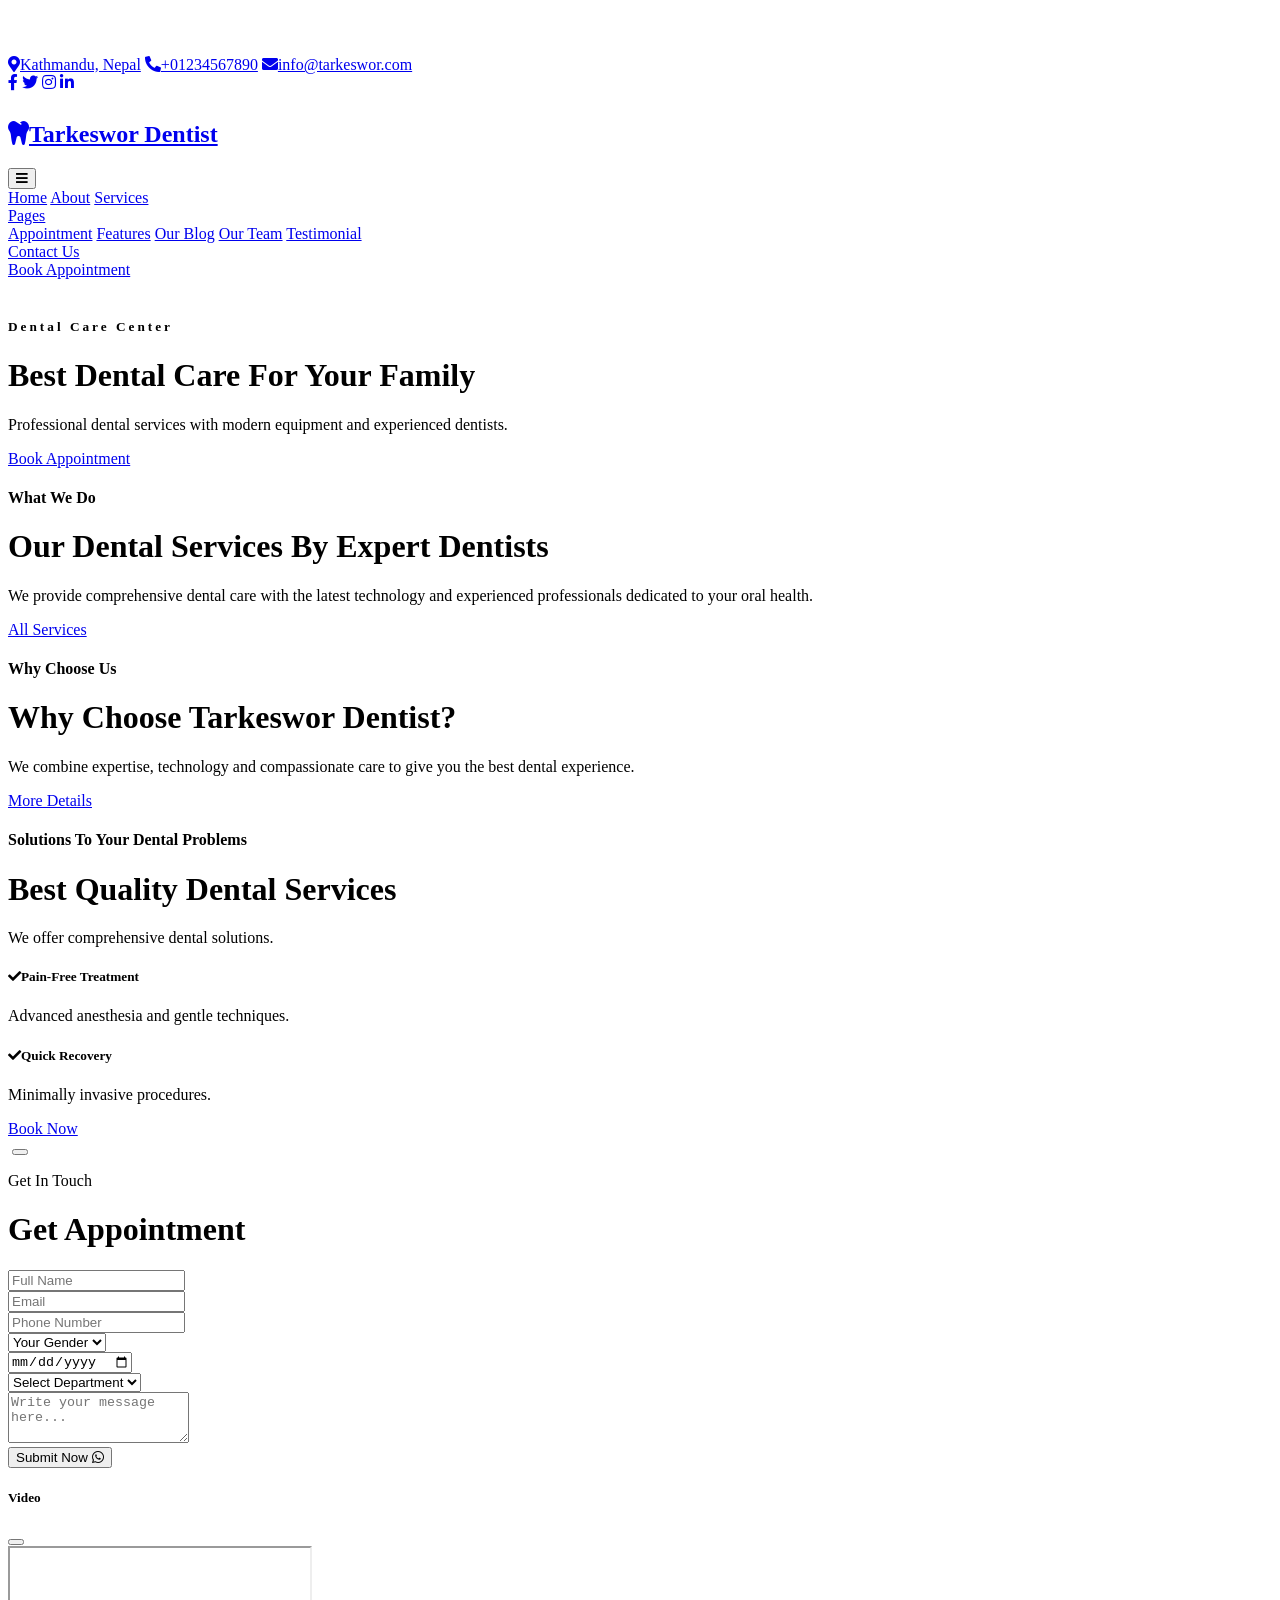
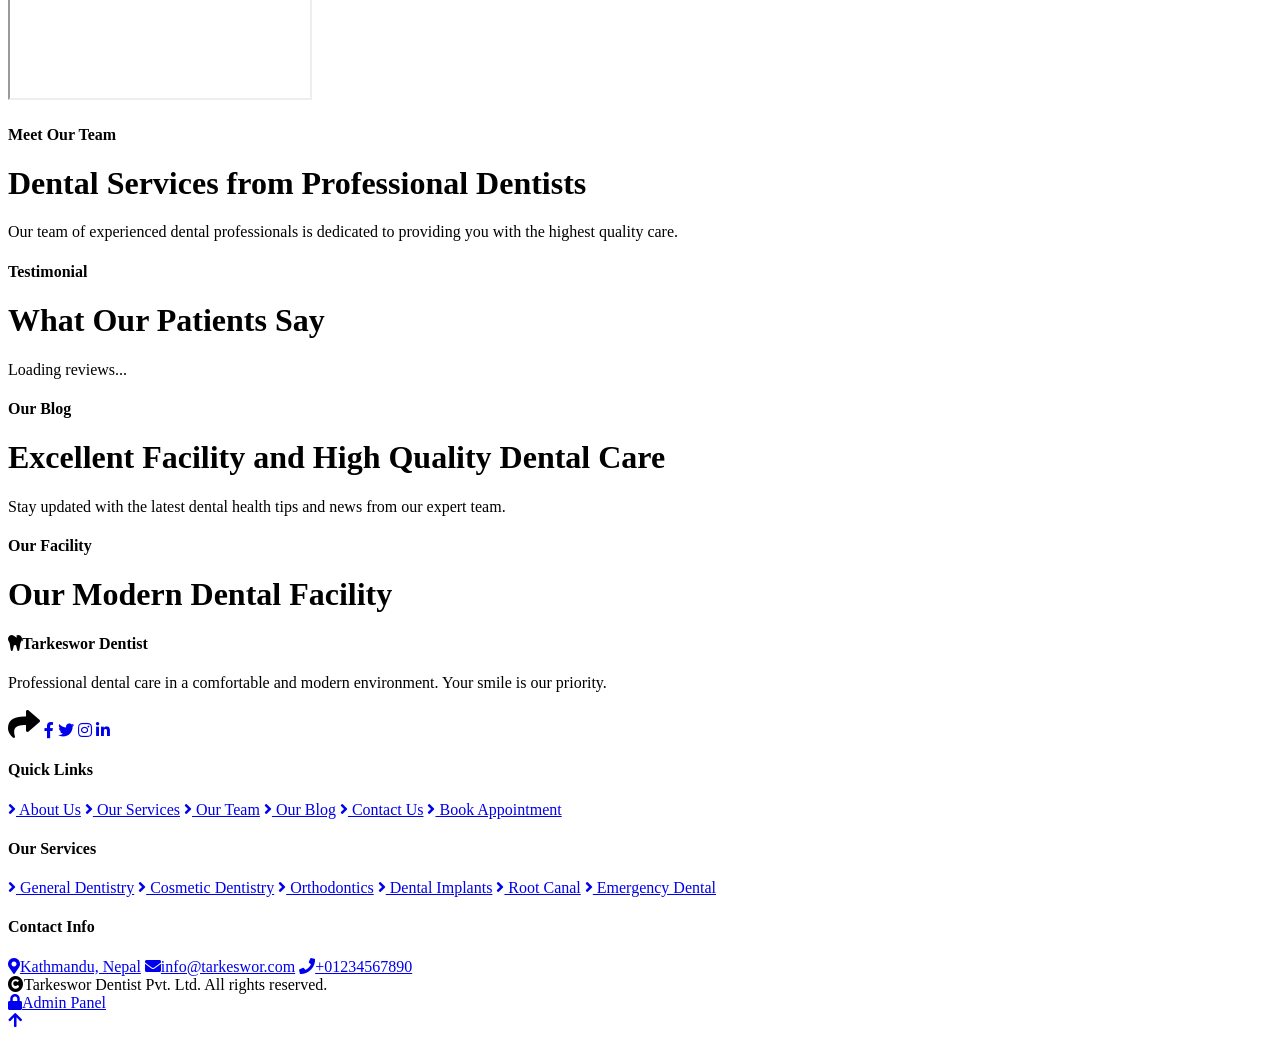
==== index.html @ c3902e22 "Add files via upload" ====
<!DOCTYPE html>
<html lang="en">
<head>
    <meta charset="utf-8">
    <title>Tarkeswor Dentist Pvt. Ltd.</title>
    <meta content="width=device-width, initial-scale=1.0" name="viewport">
    <meta content="" name="keywords">
    <meta content="" name="description">
    <link rel="preconnect" href="https://fonts.googleapis.com">
    <link rel="preconnect" href="https://fonts.gstatic.com" crossorigin>
    <link href="https://fonts.googleapis.com/css2?family=Open+Sans:wght@400;500;600&family=Playfair+Display:wght@400;500;600&display=swap" rel="stylesheet">
    <link rel="stylesheet" href="https://use.fontawesome.com/releases/v5.15.4/css/all.css"/>
    <link href="https://cdn.jsdelivr.net/npm/bootstrap-icons@1.4.1/font/bootstrap-icons.css" rel="stylesheet">
    <link href="lib/animate/animate.min.css" rel="stylesheet">
    <link href="lib/owlcarousel/assets/owl.carousel.min.css" rel="stylesheet">
    <link href="css/bootstrap.min.css" rel="stylesheet">
    <link href="css/style.css" rel="stylesheet">
</head>
<body>
    <!-- Spinner -->
    <div id="spinner" class="show bg-white position-fixed translate-middle w-100 vh-100 top-50 start-50 d-flex align-items-center justify-content-center">
        <div class="spinner-border text-primary" style="width:3rem;height:3rem;" role="status"><span class="sr-only">Loading...</span></div>
    </div>

    <!-- Topbar -->
    <div class="container-fluid bg-dark px-5 d-none d-lg-block">
        <div class="row gx-0 align-items-center" style="height:45px;">
            <div class="col-lg-8 text-center text-lg-start mb-lg-0">
                <div class="d-flex flex-wrap">
                    <a id="site-address" href="#" class="text-light me-4"><i class="fas fa-map-marker-alt text-primary me-2"></i>Kathmandu, Nepal</a>
                    <a id="site-phone" href="tel:+01234567890" class="text-light me-4"><i class="fas fa-phone-alt text-primary me-2"></i>+01234567890</a>
                    <a id="site-email" href="mailto:info@tarkeswor.com" class="text-light me-0"><i class="fas fa-envelope text-primary me-2"></i>info@tarkeswor.com</a>
                </div>
            </div>
            <div class="col-lg-4 text-center text-lg-end">
                <div class="d-flex align-items-center justify-content-end">
                    <a id="site-facebook" href="#" class="btn btn-light btn-square border rounded-circle nav-fill me-3"><i class="fab fa-facebook-f"></i></a>
                    <a id="site-twitter" href="#" class="btn btn-light btn-square border rounded-circle nav-fill me-3"><i class="fab fa-twitter"></i></a>
                    <a id="site-instagram" href="#" class="btn btn-light btn-square border rounded-circle nav-fill me-3"><i class="fab fa-instagram"></i></a>
                    <a id="site-linkedin" href="#" class="btn btn-light btn-square border rounded-circle nav-fill me-0"><i class="fab fa-linkedin-in"></i></a>
                </div>
            </div>
        </div>
    </div>

    <!-- Navbar -->
    <div class="container-fluid position-relative p-0">
        <nav class="navbar navbar-expand-lg navbar-light bg-white px-4 px-lg-5 py-3 py-lg-0">
            <a href="index.html" class="navbar-brand p-0">
                <span id="site-logo-text-container">
                    <h1 class="text-primary m-0"><i class="fas fa-tooth me-3"></i><span id="site-logo-text">Tarkeswor Dentist</span></h1>
                </span>
                <img id="site-logo-img" src="" alt="Logo" style="display:none;max-height:60px;">
            </a>
            <button class="navbar-toggler" type="button" data-bs-toggle="collapse" data-bs-target="#navbarCollapse">
                <span class="fa fa-bars"></span>
            </button>
            <div class="collapse navbar-collapse" id="navbarCollapse">
                <div class="navbar-nav ms-auto py-0">
                    <a href="index.html" class="nav-item nav-link active">Home</a>
                    <a href="about.html" class="nav-item nav-link">About</a>
                    <a href="service.html" class="nav-item nav-link">Services</a>
                    <div class="nav-item dropdown">
                        <a href="#" class="nav-link dropdown-toggle" data-bs-toggle="dropdown">Pages</a>
                        <div class="dropdown-menu m-0">
                            <a href="appointment.html" class="dropdown-item">Appointment</a>
                            <a href="feature.html" class="dropdown-item">Features</a>
                            <a href="blog.html" class="dropdown-item">Our Blog</a>
                            <a href="team.html" class="dropdown-item">Our Team</a>
                            <a href="testimonial.html" class="dropdown-item">Testimonial</a>
                        </div>
                    </div>
                    <a href="contact.html" class="nav-item nav-link">Contact Us</a>
                </div>
                <a href="appointment.html" class="btn btn-primary rounded-pill text-white py-2 px-4 flex-wrap flex-sm-shrink-0">Book Appointment</a>
            </div>
        </nav>

        <!-- Carousel -->
        <div id="hero-carousel" class="header-carousel owl-carousel">
            <div class="header-carousel-item">
                <img src="img/carousel-1.jpg" class="img-fluid w-100" alt="">
                <div class="carousel-caption"><div class="carousel-caption-content p-3">
                    <h5 class="text-white text-uppercase fw-bold mb-4" style="letter-spacing:3px;">Dental Care Center</h5>
                    <h1 class="display-1 text-capitalize text-white mb-4">Best Dental Care For Your Family</h1>
                    <p class="mb-5 fs-5">Professional dental services with modern equipment and experienced dentists.</p>
                    <a class="btn btn-primary rounded-pill text-white py-3 px-5" href="appointment.html">Book Appointment</a>
                </div></div>
            </div>
        </div>
    </div>

    <!-- Services -->
    <div class="container-fluid service py-5">
        <div class="container py-5">
            <div class="section-title mb-5 wow fadeInUp" data-wow-delay="0.2s">
                <div class="sub-style"><h4 class="sub-title px-3 mb-0">What We Do</h4></div>
                <h1 class="display-3 mb-4">Our Dental Services By Expert Dentists</h1>
                <p class="mb-0">We provide comprehensive dental care with the latest technology and experienced professionals dedicated to your oral health.</p>
            </div>
            <div id="services-grid" class="row g-4 justify-content-center">
                <div class="col-12 text-center py-5"><div class="spinner-border text-primary"></div></div>
            </div>
            <div class="col-12 text-center mt-4 wow fadeInUp">
                <a class="btn btn-primary rounded-pill text-white py-3 px-5" href="service.html">All Services</a>
            </div>
        </div>
    </div>

    <!-- About -->
    <div class="container-fluid about bg-light py-5">
        <div class="container py-5">
            <div id="about-section" class="row g-5 align-items-center">
                <div class="col-12 text-center py-5"><div class="spinner-border text-primary"></div></div>
            </div>
        </div>
    </div>

    <!-- Features / Why Choose Us -->
    <div class="container-fluid feature py-5">
        <div class="container py-5">
            <div class="section-title mb-5 wow fadeInUp" data-wow-delay="0.1s">
                <div class="sub-style"><h4 class="sub-title px-3 mb-0">Why Choose Us</h4></div>
                <h1 class="display-3 mb-4">Why Choose Tarkeswor Dentist?</h1>
                <p class="mb-0">We combine expertise, technology and compassionate care to give you the best dental experience.</p>
            </div>
            <div id="features-grid" class="row g-4 justify-content-center">
                <div class="col-12 text-center py-5"><div class="spinner-border text-primary"></div></div>
            </div>
            <div class="col-12 text-center mt-4 wow fadeInUp">
                <a href="feature.html" class="btn btn-primary rounded-pill text-white py-3 px-5">More Details</a>
            </div>
        </div>
    </div>

    <!-- Solutions / Booking -->
    <div id="solutions-section" class="container-fluid appointment py-5">
        <div class="container py-5">
            <div class="row g-5 align-items-center">
                <div class="col-lg-6 wow fadeInLeft" data-wow-delay="0.2">
                    <div class="section-title text-start">
                        <h4 class="sub-title pe-3 mb-0" id="sol-subtitle">Solutions To Your Dental Problems</h4>
                        <h1 class="display-4 mb-4" id="sol-title">Best Quality Dental Services</h1>
                        <p class="mb-4" id="sol-desc">We offer comprehensive dental solutions.</p>
                        <div class="row g-4">
                            <div class="col-sm-6">
                                <div class="d-flex flex-column h-100">
                                    <div id="sol-items">
                                        <div class="mb-4"><h5 class="mb-3"><i class="fa fa-check text-primary me-2"></i>Pain-Free Treatment</h5><p class="mb-0">Advanced anesthesia and gentle techniques.</p></div>
                                        <div class="mb-4"><h5 class="mb-3"><i class="fa fa-check text-primary me-2"></i>Quick Recovery</h5><p class="mb-0">Minimally invasive procedures.</p></div>
                                    </div>
                                    <div class="text-start mb-4">
                                        <a href="appointment.html" class="btn btn-primary rounded-pill text-white py-3 px-5">Book Now</a>
                                    </div>
                                </div>
                            </div>
                            <div class="col-sm-6">
                                <div class="video h-100">
                                    <img id="sol-video-img" src="img/video-img.jpg" class="img-fluid rounded w-100 h-100" style="object-fit:cover;" alt="">
                                    <button type="button" id="sol-video-btn" class="btn btn-play" data-bs-toggle="modal" data-src="https://www.youtube.com/embed/DWRcNpR6Kdc" data-bs-target="#videoModal"><span></span></button>
                                </div>
                            </div>
                        </div>
                    </div>
                </div>
                <div class="col-lg-6 wow fadeInRight" data-wow-delay="0.4s">
                    <div class="appointment-form rounded p-5">
                        <p class="fs-4 text-uppercase text-primary">Get In Touch</p>
                        <h1 class="display-5 mb-4">Get Appointment</h1>
                        <form id="booking-form">
                            <div class="row gy-3 gx-4">
                                <div class="col-xl-6">
                                    <input id="book-name" type="text" class="form-control py-3 border-primary bg-transparent text-white" placeholder="Full Name" required>
                                </div>
                                <div class="col-xl-6">
                                    <input id="book-email" type="email" class="form-control py-3 border-primary bg-transparent text-white" placeholder="Email" required>
                                </div>
                                <div class="col-xl-6">
                                    <input id="book-phone" type="tel" class="form-control py-3 border-primary bg-transparent text-white" placeholder="Phone Number" required>
                                </div>
                                <div class="col-xl-6">
                                    <select id="book-gender" class="form-select py-3 border-primary bg-transparent text-white">
                                        <option value="">Your Gender</option>
                                        <option value="Male">Male</option>
                                        <option value="Female">Female</option>
                                        <option value="Other">Other</option>
                                    </select>
                                </div>
                                <div class="col-xl-6">
                                    <input id="book-date" type="date" class="form-control py-3 border-primary bg-transparent text-white">
                                </div>
                                <div class="col-xl-6">
                                    <select id="booking-dept" class="form-select py-3 border-primary bg-transparent text-white">
                                        <option value="">Select Department</option>
                                    </select>
                                </div>
                                <div class="col-12">
                                    <textarea id="book-comment" class="form-control border-primary bg-transparent text-white" rows="3" placeholder="Write your message here..."></textarea>
                                </div>
                                <div class="col-12">
                                    <button type="submit" class="btn btn-primary rounded-pill text-white py-3 px-5 w-100">Submit Now <i class="fab fa-whatsapp ms-2"></i></button>
                                </div>
                            </div>
                        </form>
                    </div>
                </div>
            </div>
        </div>
        <!-- Video Modal -->
        <div class="modal fade" id="videoModal" tabindex="-1" aria-hidden="true">
            <div class="modal-dialog"><div class="modal-content rounded-0">
                <div class="modal-header">
                    <h5 class="modal-title">Video</h5>
                    <button type="button" class="btn-close" data-bs-dismiss="modal" aria-label="Close"></button>
                </div>
                <div class="modal-body">
                    <div class="ratio ratio-16x9">
                        <iframe class="embed-responsive-item" src="" id="video" allowfullscreen allow="autoplay"></iframe>
                    </div>
                </div>
            </div></div>
        </div>
    </div>

    <!-- Team -->
    <div class="container-fluid team py-5">
        <div class="container py-5">
            <div class="section-title mb-5 wow fadeInUp" data-wow-delay="0.1s">
                <div class="sub-style"><h4 class="sub-title px-3 mb-0">Meet Our Team</h4></div>
                <h1 class="display-3 mb-4">Dental Services from Professional Dentists</h1>
                <p class="mb-0">Our team of experienced dental professionals is dedicated to providing you with the highest quality care.</p>
            </div>
            <div id="doctors-grid" class="row g-4 justify-content-center">
                <div class="col-12 text-center py-5"><div class="spinner-border text-primary"></div></div>
            </div>
        </div>
    </div>

    <!-- Testimonial -->
    <div class="container-fluid testimonial py-5 wow zoomInDown" data-wow-delay="0.1s">
        <div class="container py-5">
            <div class="section-title mb-5">
                <div class="sub-style"><h4 class="sub-title text-white px-3 mb-0">Testimonial</h4></div>
                <h1 class="display-3 mb-4">What Our Patients Say</h1>
            </div>
            <div id="reviews-carousel" class="testimonial-carousel owl-carousel">
                <div class="testimonial-item text-center rounded p-4">
                    <p class="fs-5 mb-4">Loading reviews...</p>
                </div>
            </div>
        </div>
    </div>

    <!-- Blog -->
    <div class="container-fluid blog py-5">
        <div class="container py-5">
            <div class="section-title mb-5 wow fadeInUp" data-wow-delay="0.1s">
                <div class="sub-style"><h4 class="sub-title px-3 mb-0">Our Blog</h4></div>
                <h1 class="display-3 mb-4">Excellent Facility and High Quality Dental Care</h1>
                <p class="mb-0">Stay updated with the latest dental health tips and news from our expert team.</p>
            </div>
            <div id="blog-grid" class="row g-4 justify-content-center">
                <div class="col-12 text-center py-5"><div class="spinner-border text-primary"></div></div>
            </div>
        </div>
    </div>

    <!-- Gallery -->
    <div class="container-fluid py-5 bg-light">
        <div class="container py-5">
            <div class="section-title mb-5 wow fadeInUp">
                <div class="sub-style"><h4 class="sub-title px-3 mb-0">Our Facility</h4></div>
                <h1 class="display-3 mb-4">Our Modern Dental Facility</h1>
            </div>
            <div id="gallery-grid" class="row g-4 justify-content-center">
                <div class="col-12 text-center py-5"><div class="spinner-border text-primary"></div></div>
            </div>
        </div>
    </div>

    <!-- Footer -->
    <div class="container-fluid footer py-5 wow fadeIn" data-wow-delay="0.2s">
        <div class="container py-5">
            <div class="row g-5">
                <div class="col-md-6 col-lg-6 col-xl-3">
                    <div class="footer-item d-flex flex-column">
                        <h4 class="text-white mb-4"><i class="fas fa-tooth me-3"></i><span class="footer-site-name">Tarkeswor Dentist</span></h4>
                        <p>Professional dental care in a comfortable and modern environment. Your smile is our priority.</p>
                        <div class="d-flex align-items-center">
                            <i class="fas fa-share fa-2x text-white me-2"></i>
                            <a id="footer-facebook" class="btn-square btn btn-primary text-white rounded-circle mx-1" href="#"><i class="fab fa-facebook-f"></i></a>
                            <a id="footer-twitter" class="btn-square btn btn-primary text-white rounded-circle mx-1" href="#"><i class="fab fa-twitter"></i></a>
                            <a id="footer-instagram" class="btn-square btn btn-primary text-white rounded-circle mx-1" href="#"><i class="fab fa-instagram"></i></a>
                            <a id="footer-linkedin" class="btn-square btn btn-primary text-white rounded-circle mx-1" href="#"><i class="fab fa-linkedin-in"></i></a>
                        </div>
                    </div>
                </div>
                <div class="col-md-6 col-lg-6 col-xl-3">
                    <div class="footer-item d-flex flex-column">
                        <h4 class="mb-4 text-white">Quick Links</h4>
                        <a href="about.html"><i class="fas fa-angle-right me-2"></i> About Us</a>
                        <a href="service.html"><i class="fas fa-angle-right me-2"></i> Our Services</a>
                        <a href="team.html"><i class="fas fa-angle-right me-2"></i> Our Team</a>
                        <a href="blog.html"><i class="fas fa-angle-right me-2"></i> Our Blog</a>
                        <a href="contact.html"><i class="fas fa-angle-right me-2"></i> Contact Us</a>
                        <a href="appointment.html"><i class="fas fa-angle-right me-2"></i> Book Appointment</a>
                    </div>
                </div>
                <div class="col-md-6 col-lg-6 col-xl-3">
                    <div class="footer-item d-flex flex-column">
                        <h4 class="mb-4 text-white">Our Services</h4>
                        <a href="service.html"><i class="fas fa-angle-right me-2"></i> General Dentistry</a>
                        <a href="service.html"><i class="fas fa-angle-right me-2"></i> Cosmetic Dentistry</a>
                        <a href="service.html"><i class="fas fa-angle-right me-2"></i> Orthodontics</a>
                        <a href="service.html"><i class="fas fa-angle-right me-2"></i> Dental Implants</a>
                        <a href="service.html"><i class="fas fa-angle-right me-2"></i> Root Canal</a>
                        <a href="service.html"><i class="fas fa-angle-right me-2"></i> Emergency Dental</a>
                    </div>
                </div>
                <div class="col-md-6 col-lg-6 col-xl-3">
                    <div class="footer-item d-flex flex-column">
                        <h4 class="mb-4 text-white">Contact Info</h4>
                        <a id="footer-location" href="#"><i class="fa fa-map-marker-alt me-2"></i><span id="footer-address">Kathmandu, Nepal</span></a>
                        <a id="footer-email" href="mailto:info@tarkeswor.com"><i class="fas fa-envelope me-2"></i>info@tarkeswor.com</a>
                        <a id="footer-phone" href="tel:+01234567890"><i class="fas fa-phone me-2"></i>+01234567890</a>
                    </div>
                </div>
            </div>
        </div>
    </div>

    <!-- Copyright -->
    <div class="container-fluid copyright py-4">
        <div class="container">
            <div class="row g-4 align-items-center">
                <div class="col-md-6 text-center text-md-start mb-md-0">
                    <span class="text-white"><i class="fas fa-copyright text-light me-2"></i><span class="footer-site-name">Tarkeswor Dentist Pvt. Ltd.</span> All rights reserved.</span>
                </div>
                <div class="col-md-6 text-center text-md-end text-white">
                    <a href="admin.html" class="text-white-50 small me-3"><i class="fas fa-lock me-1"></i>Admin Panel</a>
                </div>
            </div>
        </div>
    </div>

    <a href="#" class="btn btn-primary btn-lg-square back-to-top"><i class="fa fa-arrow-up"></i></a>

    <script src="https://ajax.googleapis.com/ajax/libs/jquery/3.6.4/jquery.min.js"></script>
    <script src="https://cdn.jsdelivr.net/npm/bootstrap@5.0.0/dist/js/bootstrap.bundle.min.js"></script>
    <script src="lib/wow/wow.min.js"></script>
    <script src="lib/easing/easing.min.js"></script>
    <script src="lib/waypoints/waypoints.min.js"></script>
    <script src="lib/owlcarousel/owl.carousel.min.js"></script>
    <script src="js/main.js"></script>
    <script src="js/site.js"></script>
</body>
</html>
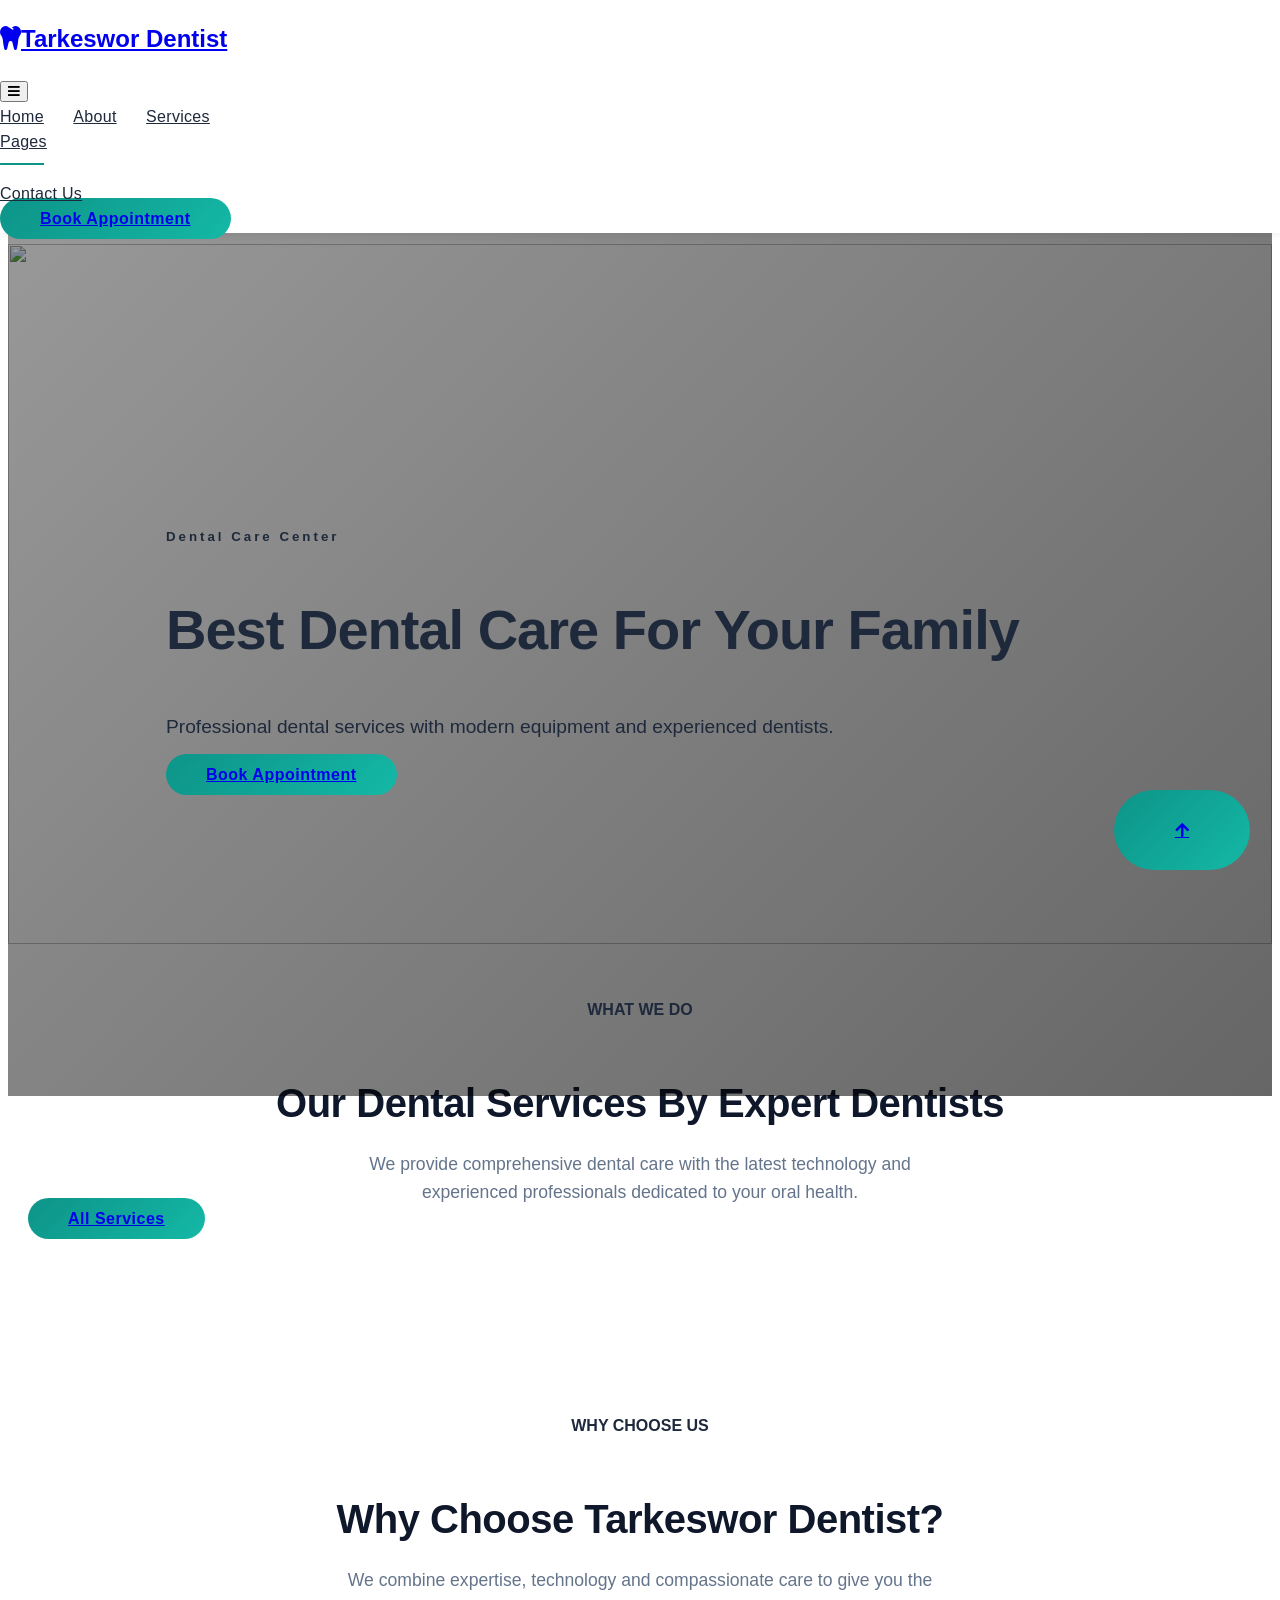
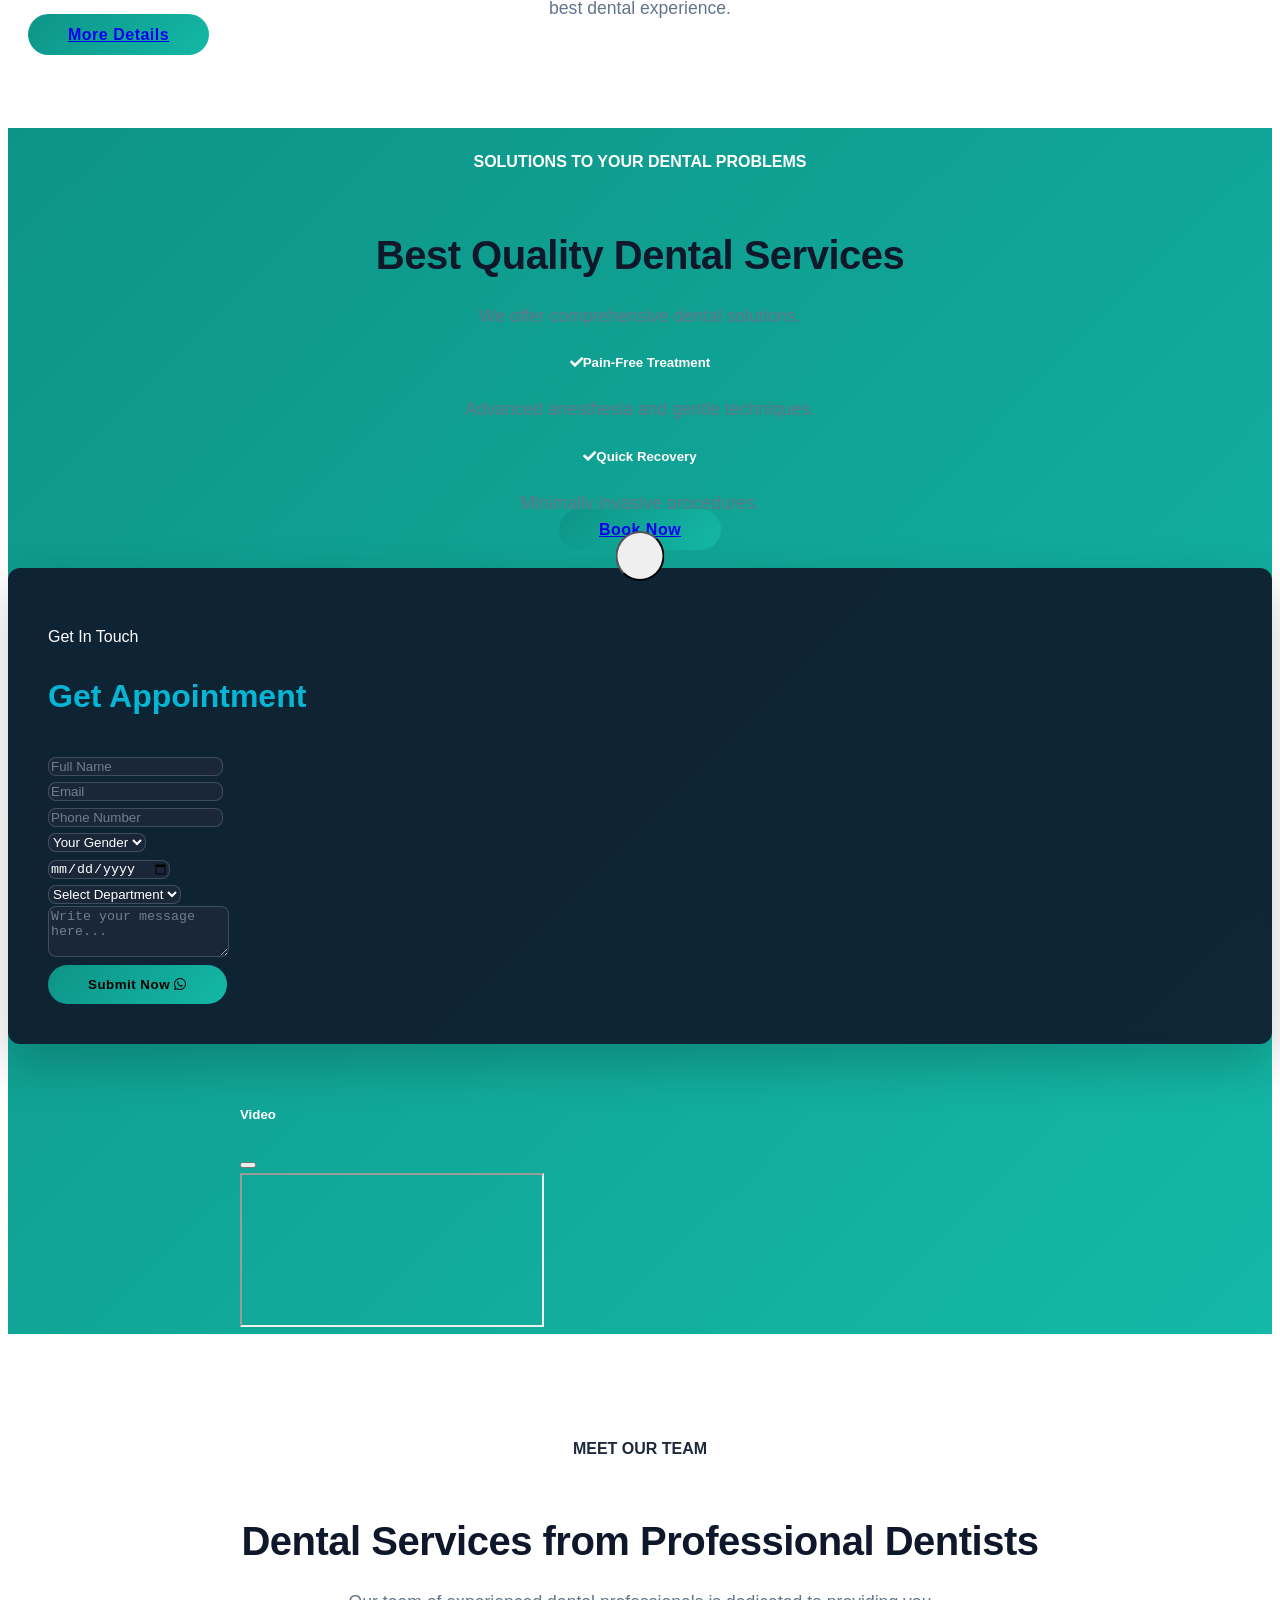
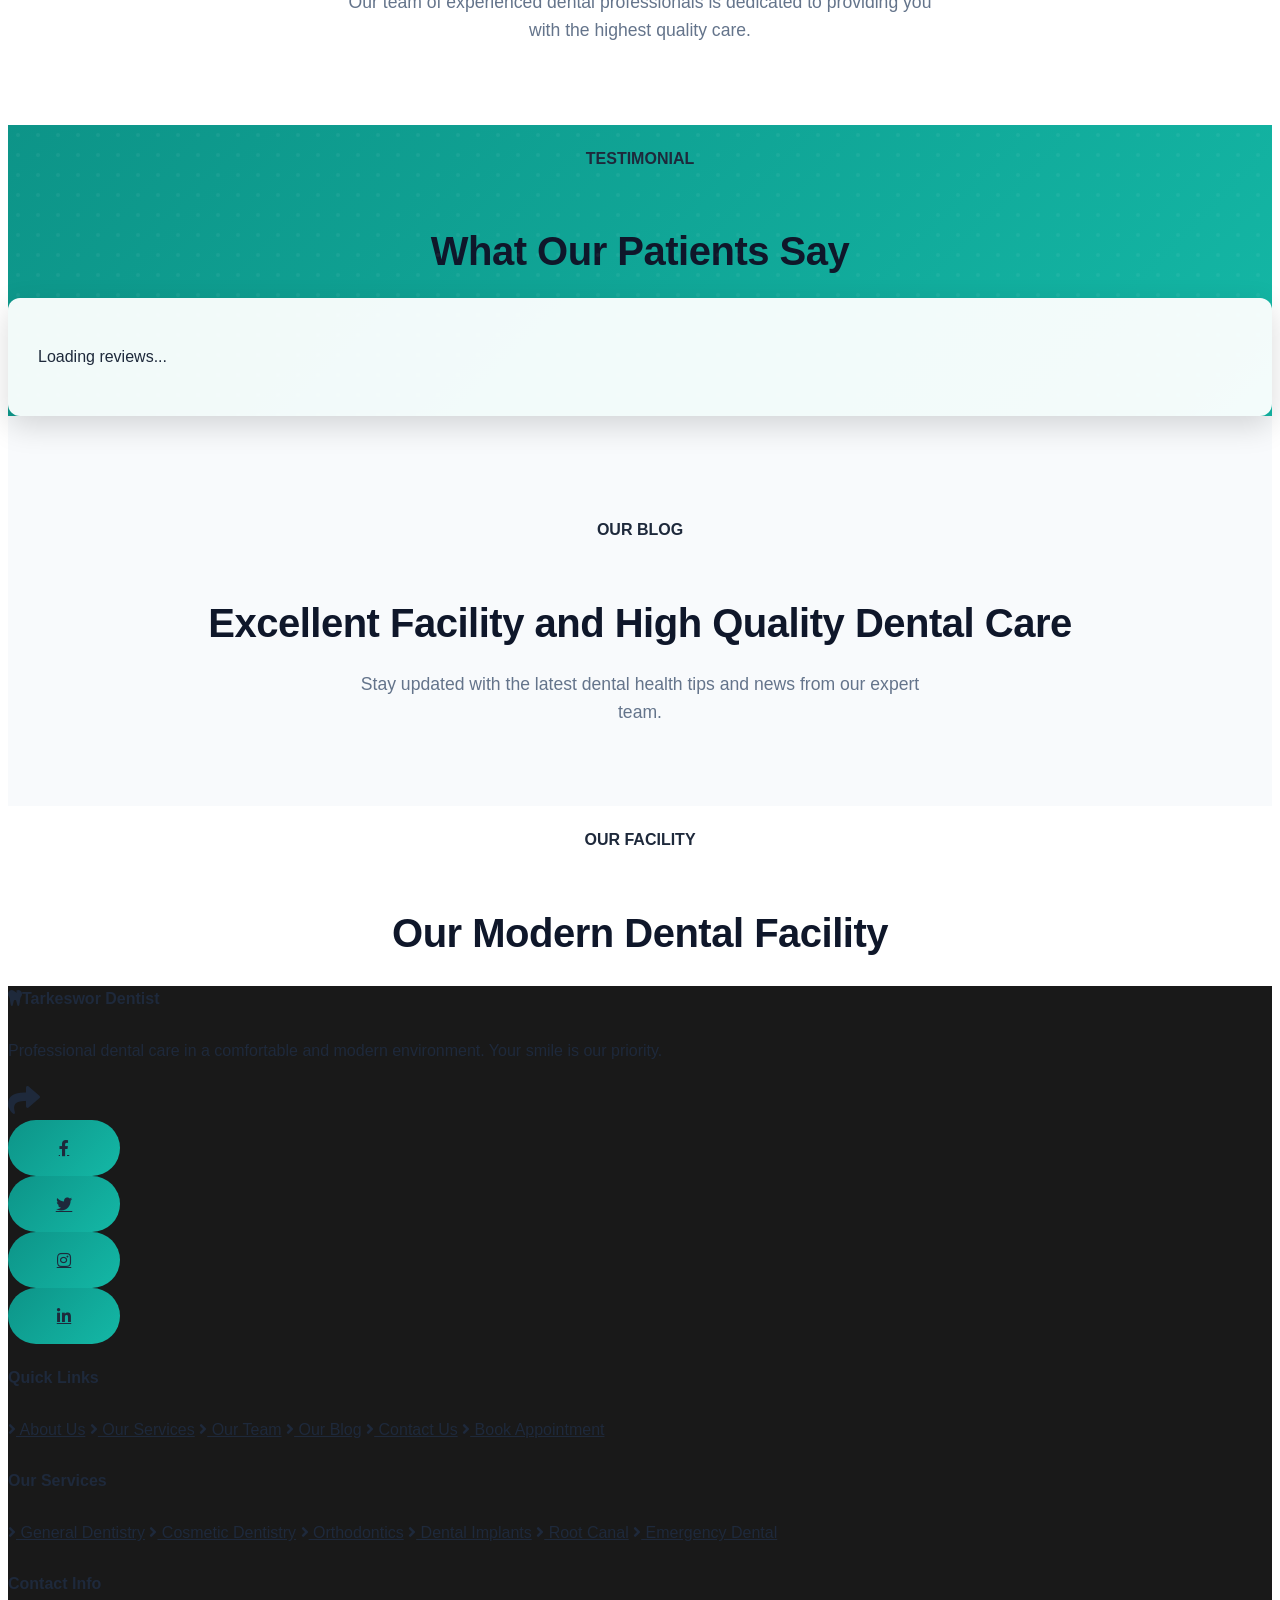
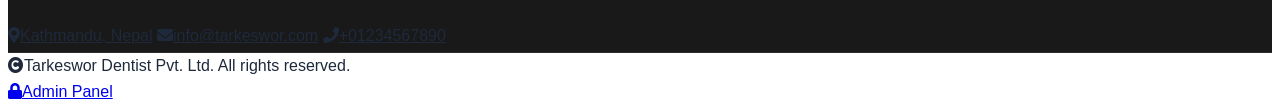
==== commit 5edc84c9: "Improve website design with modern styling and enhanced metadata" ====
--- a/index.html
+++ b/index.html
@@ -2,10 +2,11 @@
 <html lang="en">
 <head>
     <meta charset="utf-8">
-    <title>Tarkeswor Dentist Pvt. Ltd.</title>
+    <title>Tarkeswor Dentist - Professional Dental Care in Kathmandu</title>
     <meta content="width=device-width, initial-scale=1.0" name="viewport">
-    <meta content="" name="keywords">
-    <meta content="" name="description">
+    <meta name="keywords" content="dentist, dental care, teeth cleaning, dental implants, orthodontics, Kathmandu">
+    <meta name="description" content="Tarkeswor Dentist Pvt. Ltd. - Best dental care services in Kathmandu, Nepal. Professional dentists with modern equipment.">
+    <meta name="theme-color" content="#0d9488">
     <link rel="preconnect" href="https://fonts.googleapis.com">
     <link rel="preconnect" href="https://fonts.gstatic.com" crossorigin>
     <link href="https://fonts.googleapis.com/css2?family=Open+Sans:wght@400;500;600&family=Playfair+Display:wght@400;500;600&display=swap" rel="stylesheet">
@@ -14,7 +15,8 @@
     <link href="lib/animate/animate.min.css" rel="stylesheet">
     <link href="lib/owlcarousel/assets/owl.carousel.min.css" rel="stylesheet">
     <link href="css/bootstrap.min.css" rel="stylesheet">
-    <link href="css/style.css" rel="stylesheet">
+    <link href="style.css" rel="stylesheet">
+    <link href="modern-style.css" rel="stylesheet">
 </head>
 <body>
     <!-- Spinner -->
--- a/style.css
+++ b/style.css
@@ -0,0 +1,1181 @@
+
+/*** Spinner Start ***/
+/*** Spinner ***/
+#spinner {
+    opacity: 0;
+    visibility: hidden;
+    transition: opacity .5s ease-out, visibility 0s linear .5s;
+    z-index: 99999;
+}
+
+#spinner.show {
+    transition: opacity .5s ease-out, visibility 0s linear 0s;
+    visibility: visible;
+    opacity: 1;
+}
+/*** Spinner End ***/
+
+.back-to-top {
+    position: fixed;
+    right: 30px;
+    bottom: 30px;
+    display: flex;
+    width: 45px;
+    height: 45px;
+    align-items: center;
+    justify-content: center;
+    transition: 0.5s;
+    z-index: 99;
+}
+
+/*** Button Start ***/
+.btn {
+    font-weight: 600;
+    transition: .5s;
+}
+
+.btn-square {
+    width: 32px;
+    height: 32px;
+}
+
+.btn-sm-square {
+    width: 34px;
+    height: 34px;
+}
+
+.btn-md-square {
+    width: 44px;
+    height: 44px;
+}
+
+.btn-lg-square {
+    width: 56px;
+    height: 56px;
+}
+
+.btn-square,
+.btn-sm-square,
+.btn-md-square,
+.btn-lg-square {
+    padding: 0;
+    display: flex;
+    align-items: center;
+    justify-content: center;
+    font-weight: normal;
+    border-radius: 50%;
+}
+
+.btn.btn-primary {
+    box-shadow: inset 0 0 0 0 var(--bs-primary);
+}
+
+.btn.btn-primary:hover {
+    box-shadow: inset 300px 0 0 0 var(--bs-light) !important;
+    color: var(--bs-primary) !important;
+}
+
+.btn.btn-light {
+    box-shadow: inset 0 0 0 0 var(--bs-primary);
+}
+
+.btn.btn-light:hover {
+    box-shadow: inset 300px 0 0 0 var(--bs-primary);
+    color: var(--bs-light) !important;
+}
+
+.btn-hover {
+    transition: 0.5s;
+}
+
+.btn-hover:hover {
+    color: var(--bs-secondary) !important;
+}
+
+/*** Section Title Start ***/
+.section-title {
+    max-width: 900px;
+    text-align: center;
+    margin: 0 auto;
+}
+
+.section-title .sub-style {
+    position: relative;
+    display: inline-block;
+    text-transform: uppercase;
+    color: var(--bs-primary);
+}
+
+.section-title .sub-style::before {
+    content: "";
+    width: 100px;
+    position: absolute;
+    top: 50%;
+    left: 0;
+    transform: translateY(-50%);
+    margin-top: 8px;
+    margin-left: -100px;
+    border: 1px solid var(--bs-primary) !important;
+}
+
+.section-title .sub-style::after {
+    content: "";
+    width: 50px;
+    position: absolute;
+    top: 50%;
+    left: 0;
+    transform: translateY(-50%);
+    margin-bottom: 5px;
+    margin-left: -50px;
+    border: 1px solid var(--bs-primary) !important;
+}
+
+.sub-title {
+    position: relative;
+    display: inline-block;
+    text-transform: uppercase;
+    color: var(--bs-primary);
+}
+
+.sub-title::before {
+    content: "";
+    width: 100px;
+    position: absolute;
+    top: 50%;
+    right: 0;
+    transform: translateY(-50%);
+    margin-top: 8px;
+    margin-right: -100px;
+    border: 1px solid var(--bs-primary) !important;
+}
+
+.sub-title::after {
+    content: "";
+    width: 50px;
+    position: absolute;
+    top: 50%;
+    right: 0;
+    transform: translateY(-50%);
+    margin-bottom: 8px;
+    margin-right: -50px;
+    border: 1px solid var(--bs-primary) !important;
+}
+
+
+/*** Topbar Start ***/
+.fixed-top .container {
+    transition: 0.5s;
+}
+
+.topbar {
+    padding: 2px 10px 2px 20px;
+    background: var(--bs-primary) !important;
+}
+
+.topbar a,
+.topbar a i {
+    transition: 0.5s;
+}
+
+.topbar a:hover,
+.topbar a i:hover {
+    color: var(--bs-secondary) !important;
+}
+
+
+@media (max-width: 576px) {
+    .topbar {
+        display: none;    
+    }
+}
+/*** Topbar End ***/
+
+
+/*** Navbar ***/
+.navbar-light .navbar-nav .nav-link {
+    font-family: 'Open Sans', sans-serif;
+    position: relative;
+    margin-right: 25px;
+    padding: 35px 0;
+    color: var(--bs-dark) !important;
+    font-size: 16px;
+    font-weight: 400;
+    outline: none;
+    transition: .5s;
+}
+
+.sticky-top.navbar-light .navbar-nav .nav-link {
+    padding: 20px 0;
+    color: var(--dark) !important;
+}
+
+.navbar-light .navbar-nav .nav-link:hover,
+.navbar-light .navbar-nav .nav-link.active {
+    color: var(--bs-primary) !important;
+}
+
+.navbar-light .navbar-brand img {
+    max-height: 50px;
+    transition: .5s;
+}
+
+.sticky-top.navbar-light .navbar-brand img {
+    max-height: 45px;
+}
+
+.navbar .dropdown-toggle::after {
+    border: none;
+    content: "\f107";
+    font-family: "Font Awesome 5 Free";
+    font-weight: 600;
+    vertical-align: middle;
+    margin-left: 8px;
+}
+
+@media (min-width: 1200px) {
+    .navbar .nav-item .dropdown-menu {
+        display: block;
+        visibility: hidden;
+        top: 100%;
+        transform: rotateX(-75deg);
+        transform-origin: 0% 0%;
+        border: 0;
+        border-radius: 10px;
+        transition: .5s;
+        opacity: 0;
+    }
+}
+
+.dropdown .dropdown-menu a:hover {
+    background: var(--bs-primary);
+    color: var(--bs-white);
+}
+
+.navbar .nav-item:hover .dropdown-menu {
+    transform: rotateX(0deg);
+    visibility: visible;
+    background: var(--bs-light) !important;
+    transition: .5s;
+    opacity: 1;
+}
+
+@media (max-width: 991.98px) {
+    .sticky-top.navbar-light {
+        position: relative;
+        background: var(--bs-white);
+    }
+
+    .navbar.navbar-expand-lg .navbar-toggler {
+        padding: 10px 20px;
+        border: 1px solid var(--bs-primary);
+        color: var(--bs-primary);
+    }
+
+    .navbar-light .navbar-collapse {
+        margin-top: 15px;
+        border-top: 1px solid #DDDDDD;
+    }
+
+    .navbar-light .navbar-nav .nav-link,
+    .sticky-top.navbar-light .navbar-nav .nav-link {
+        padding: 10px 0;
+        margin-left: 0;
+        color: var(--bs-dark) !important;
+    }
+
+    .navbar-light .navbar-brand img {
+        max-height: 45px;
+    }
+}
+
+@media (min-width: 992px) {
+    .navbar-light {
+        position: absolute;
+        width: 100%;
+        top: 0;
+        left: 0;
+        border-bottom: 1px solid rgba(255, 255, 255, .1);
+        z-index: 999;
+    }
+    
+    .sticky-top.navbar-light {
+        position: fixed;
+        background: var(--bs-light) !important;
+    }
+
+    .navbar-light .navbar-nav .nav-link::before {
+        position: absolute;
+        content: "";
+        width: 0;
+        height: 2px;
+        bottom: -1px;
+        left: 50%;
+        background: var(--bs-primary);
+        transition: .5s;
+    }
+
+    .navbar-light .navbar-nav .nav-link:hover::before,
+    .navbar-light .navbar-nav .nav-link.active::before {
+        width: calc(100% - 2px);
+        left: 1px;
+    }
+
+    .navbar-light .navbar-nav .nav-link.nav-contact::before {
+        display: none;
+    }
+}
+/*** Carousel Hero Header Start ***/
+.header-carousel {
+    position: relative; 
+}
+
+.header-carousel .owl-nav .owl-prev {
+    position: absolute;
+    width: 70px;
+    height: 70px;
+    top: 50%;
+    left: 20px;
+    transform: translateY(-50%);
+    border-radius: 50%;
+    background: var(--bs-primary);
+    color: var(--bs-white);
+    font-size: 30px;
+    display: flex;
+    align-items: center;
+    justify-content: center;
+    transition: 0.5s;
+}
+
+.header-carousel .owl-nav .owl-next {
+    position: absolute;
+    width: 70px;
+    height: 70px;
+    top: 50%;
+    right: 20px;
+    transform: translateY(-50%);
+    border-radius: 50%;
+    background: var(--bs-primary);
+    color: var(--bs-white);
+    font-size: 30px;
+    display: flex;
+    align-items: center;
+    justify-content: center;
+    transition: 0.5s;
+}
+
+.header-carousel .owl-nav .owl-prev,
+.header-carousel .owl-nav .owl-next {
+    transition: 0.5s;
+}
+
+.header-carousel .owl-nav .owl-prev:hover,
+.header-carousel .owl-nav .owl-next:hover {
+    box-shadow: inset 150px 0 0 0 var(--bs-light) !important;
+    color: var(--bs-primary) !important;
+}
+
+@media (max-width: 576px) {
+    .header-carousel .owl-nav .owl-prev,
+    .header-carousel .owl-nav .owl-next {
+        top: 630px;
+        transition: 0.5s;
+    }
+
+    .header-carousel .header-carousel-item .carousel-caption .carousel-caption-content {
+        width: 95% !important;
+    }
+ 
+}
+
+.header-carousel .header-carousel-item,
+.header-carousel .header-carousel-item img {
+    position: relative;
+    width: 100%;
+    height: 700px;
+    margin-top: 95px;
+    display: block;
+    object-fit: cover;
+    transition: 0.5s;
+
+}
+
+@media (max-width: 992px) {
+    .header-carousel .header-carousel-item,
+    .header-carousel .header-carousel-item img {
+        margin-top: 0;
+        transition: 0.5s;
+    }
+
+}
+
+@media (min-width: 992px) {
+    .header-carousel .owl-nav .owl-prev,
+    .header-carousel .owl-nav .owl-next {
+        margin-top: 50px;
+    }
+}
+
+.header-carousel .header-carousel-item .carousel-caption {
+    width: 100%;
+    height: 100%;
+    position: absolute;
+    top: 0;
+    left: 0;
+    padding: 100px 0;
+    display: flex;
+    align-items: center;
+    justify-content: center;
+    background: rgba(0, 0, 0, .5);
+}
+
+.header-carousel .header-carousel-item .carousel-caption .carousel-caption-content {
+    position: relative;
+    width: 75%;
+    
+}
+/*** Carousel Hero Header End ***/
+
+
+/*** Single Page Hero Header Start ***/
+.bg-breadcrumb {
+    background: linear-gradient(rgba(0, 0, 0, 0.5), rgba(0, 0, 0, 0.5)), url(../img/carousel-2.jpg);
+    background-position: center center;
+    background-repeat: no-repeat;
+    background-size: cover;
+    padding: 160px 0 60px 0;
+}
+
+.bg-breadcrumb .breadcrumb-item a {
+    color: var(--bs-white) !important;
+}
+/*** Single Page Hero Header End ***/
+
+
+/*** Service Start ***/
+.service .service-item {
+    box-shadow: 0 0 45px rgba(0, 0, 0, .2) ;
+}
+
+.service .service-item .service-img {
+    position: relative;
+    overflow: hidden;
+    z-index: 1;
+}
+
+.service .service-item .service-img img {
+    transition: 0.5s;
+}
+
+.service .service-item .service-img::before {
+    width: 100%;
+    height: 0;
+    position: absolute;
+    content: "";
+    top: 0;
+    left: 0;
+    border-top-right-radius: 10px;
+    border-top-left-radius: 10px;
+    transition: 0.5s;
+    z-index: 5;
+    
+}
+
+.service .service-item:hover .service-img::before {
+    height: 100%;
+    background: rgba(21, 185, 217, .3);
+}
+
+.service .service-item .service-img:hover img {
+    transform: scale(1.3);
+}
+
+.service .service-item .service-content {
+    position: relative;
+    z-index: 2;
+
+}
+
+.service .service-item .service-content::before {
+    width: 100%;
+    height: 8px;
+    position: absolute;
+    content: "";
+    bottom: 0;
+    left: 0;
+    border-bottom-left-radius: 10px;
+    border-bottom-right-radius: 10px;
+    background: rgba(21, 185, 217, .5);
+    transition: 0.5s;
+    z-index: 3;
+}
+
+.service .service-item:hover .service-content::before {
+    background: rgba(21, 185, 217, .5);
+    height: 100%;
+}
+
+.service .service-item .service-content .service-content-inner {
+    transition: 0.5s;
+}
+
+
+.service .service-item:hover .service-content .service-content-inner {
+    position: relative;
+    color: var(--bs-white) !important;
+    z-index: 9;
+}
+.service .service-item:hover .service-content .service-content-inner h5 {
+    color: var(--bs-secondary);
+}
+
+/*** Service End ***/
+
+/*** About Start ***/
+.about .about-img {
+    position: relative;
+    overflow: hidden;
+    height: 100%;
+    border-radius: 10px;
+}
+
+.about .about-img .about-img-inner {
+    position: absolute;
+    left: 0; 
+    bottom: 0; 
+    border: 10px solid; 
+    border-color: var(--bs-white) var(--bs-white) var(--bs-white) var(--bs-white);
+    border-radius: 50%;
+
+}
+
+.about .about-img .about-experience {
+    position: absolute;
+    top: 125px; 
+    left: -125px; 
+    transform: rotate(-90deg);
+    background: transparent;
+    color: var(--bs-primary);
+    font-size: 20px;
+    font-weight: 600;
+    letter-spacing: 4px;
+}
+
+/*** About End ***/
+
+/*** Feature Start ***/
+.feature .feature-item {
+    position: relative;
+    display: flex;
+    border: 1px solid var(--bs-primary);
+    border-radius: 10px;
+    background: var(--bs-light);
+    transition: 0.5s;
+
+}
+
+.feature .feature-item::before {
+    width: 0;
+    height: 100%;
+    content: "";
+    position: absolute;
+    top: 0;
+    left: 0;
+    border-radius: 10px;
+    transition: 0.5s;
+}
+
+.feature .feature-item:hover::before {
+    width: 100%;
+    background: var(--bs-primary);
+}
+
+.feature .feature-item .feature-icon {
+    display: inline-flex;
+    border-radius: 10px;
+    transition: 0.5s;
+}
+
+.feature .feature-item:hover .feature-icon {
+    position: relative;
+    z-index: 2;
+}
+
+.feature .feature-item:hover .feature-content {
+    position: relative;
+    color: var(--bs-white);
+    z-index: 2;
+}
+
+.feature .feature-item:hover .feature-content h5 {
+    color: var(--bs-dark);
+}
+/*** Feature End ***/
+
+
+/*** Appointment Start ***/
+.appointment {
+    background: linear-gradient(rgba(255, 255, 255, 0.9), rgba(255, 255, 255, 0.9)), url(../img/carousel-2.jpg);
+    background-position: center center;
+    background-repeat: no-repeat;
+    background-size: cover;
+    background-attachment: fixed;
+}
+
+.appointment .appointment-form {
+    background: rgba(239, 162, 134, 0.3);
+}
+
+.appointment .appointment-form .btn.btn-primary {
+    box-shadow: inset 0 0 0 0 var(--bs-primary);
+}
+
+.appointment .appointment-form .btn.btn-primary:hover {
+    box-shadow: inset 600px 0 0 0 var(--bs-light) !important;
+    color: var(--bs-primary) !important;
+}
+/*** Youtube Video start ***/
+.video {
+    position: relative;
+}
+
+.video .btn-play {
+    position: absolute;
+    z-index: 3;
+    top: 50%;
+    left: 50%;
+    transform: translate(-50%, -50%);
+    box-sizing: content-box;
+    display: block;
+    width: 33px;
+    height: 44px;
+    border-radius: 50%;
+    transition: 0.5s;
+    
+
+}
+
+.video .btn-play:before {
+    content: "";
+    position: absolute;
+    z-index: 0;
+    left: 50%;
+    top: 50%;
+    transform: translate(-50%, -50%);
+    display: block;
+    width: 115px;
+    height: 115px;
+    background: var(--bs-primary);
+    border-radius: 50%;
+    animation: pulse-border 1500ms ease-out infinite;
+    transition: 0.5s;
+}
+
+.video .btn-play:after {
+    content: "";
+    position: absolute;
+    z-index: 1;
+    left: 50%;
+    top: 50%;
+    transform: translate(-50%, -50%);
+    display: block;
+    width: 100px;
+    height: 100px;
+    background: var(--bs-secondary);
+    border-radius: 50%;
+    transition: all 300ms;
+}
+
+.video .btn-play span {
+    display: block;
+    position: relative;
+    z-index: 3;
+    width: 0;
+    height: 0;
+    border-left: 33px solid var(--bs-white);
+    border-top: 22px solid transparent;
+    border-bottom: 22px solid transparent;
+    margin-left: 5px;
+}
+
+@keyframes pulse-border {
+    0% {
+        transform: translateX(-50%) translateY(-50%) translateZ(0) scale(1);
+        opacity: 1;
+    }
+
+    100% {
+        transform: translateX(-50%) translateY(-50%) translateZ(0) scale(1.5);
+        opacity: 0;
+    }
+}
+
+#videoModal {
+    z-index: 99999;
+}
+
+#videoModal .modal-dialog {
+    position: relative;
+    max-width: 800px;
+    margin: 60px auto 0 auto;
+}
+
+#videoModal .modal-body {
+    position: relative;
+    padding: 0px;
+}
+
+#videoModal .close {
+    position: absolute;
+    width: 30px;
+    height: 30px;
+    right: 0px;
+    top: -30px;
+    z-index: 999;
+    font-size: 30px;
+    font-weight: normal;
+    color: #ffffff;
+    background: #000000;
+    opacity: 1;
+}
+/*** Youtube Video End ***/
+/*** Appointment End ***/
+
+
+/*** Team Start ***/
+.team .team-item .team-img {
+    position: relative;
+    overflow: hidden;
+}
+
+.team .team-item .team-img::before {
+    position: absolute;
+    content: "";
+    width: 100%;
+    height: 100%;
+    top: 0;
+    left: 0;
+    border-top-right-radius: 10px;
+    border-top-left-radius: 10px;
+    transition: 0.5s;
+}
+
+.team .team-item .team-img .team-icon {
+    position: absolute;
+    bottom: -125px;
+    left: 50%;
+    transform: translateX(-50%);
+    transition: 0.5s;
+}
+
+.team .team-item .team-img:hover .team-icon {
+    margin-bottom: 145px;
+}
+
+.team .team-item:hover .team-img::before {
+    background: rgba(21, 185, 217, .3);
+}
+
+.team .team-item .team-content {
+    color: var(--bs-primary);
+    transition: 0.5s;
+}
+
+.team .team-item .team-content h5 {
+    color: var(--bs-secondary);
+    transition: 0.5s;
+}
+
+.team .team-item:hover .team-content h5 {
+    color: var(--bs-dark);
+}
+
+.team .team-item:hover .team-content {
+    background: var(--bs-primary);
+    color: var(--bs-white);
+}
+/*** Team End ***/
+
+
+/*** testimonial Start ***/
+.testimonial {
+    background: linear-gradient(rgba(21, 185, 217, 0.9), rgba(21, 185, 217, 0.9)), url(../img/carousel-1.jpg);
+    background-position: center center;
+    background-repeat: no-repeat;
+    background-size: cover;
+    background-attachment: fixed;
+}
+
+.testimonial .testimonial-item .testimonial-inner {
+    display: flex;
+    flex-direction: column;
+    align-items: center;
+    text-align: center;
+    border-radius: 10px;
+    background: transparent;
+}
+
+.testimonial .testimonial-item .testimonial-inner .testimonial-inner-img {
+    width: 100px;
+    height: 100px;
+    border-radius: 50%;
+    border: 5px solid var(--bs-white);
+}
+
+.testimonial .testimonial-carousel.owl-carousel {
+    position: relative;
+}
+
+.testimonial .testimonial-carousel .owl-nav .owl-prev {
+    position: absolute;
+    top: 50%;
+    left: -20px;
+    transform: translateY(-50%);
+    width: 60px;
+    height: 60px;
+    border-radius: 50%;
+    display: flex;
+    align-items: center;
+    justify-content: center;
+    font-size: 20px;
+    background: var(--bs-light);
+    color: var(--bs-primary);
+    transition: 0.5s;
+}
+
+.testimonial .testimonial-carousel .owl-nav .owl-next {
+    position: absolute;
+    top: 50%;
+    right: -20px;
+    transform: translateY(-50%);
+    width: 60px;
+    height: 60px;
+    border-radius: 50%;
+    display: flex;
+    align-items: center;
+    justify-content: center;
+    font-size: 20px;
+    background: var(--bs-light);
+    color: var(--bs-primary);
+    transition: 0.5s;
+}
+
+
+.testimonial .testimonial-carousel .owl-nav .owl-prev:hover,
+.testimonial .testimonial-carousel .owl-nav .owl-next:hover {
+    box-shadow: inset 100px 0 0 0 var(--bs-primary) !important;
+    color: var(--bs-white) !important;
+}
+
+
+@media (max-width: 900px) {
+    .testimonial .testimonial-carousel .owl-nav .owl-prev {
+        margin-top: -190px;
+        margin-left: 40px;
+    }
+
+    .testimonial .testimonial-carousel .owl-nav .owl-next {
+        margin-top: -190px;
+        margin-right: 40px;
+    }
+    
+}
+
+.testimonial-carousel .owl-dots {
+    display: flex;
+    justify-content: center;
+    margin-top: 20px;
+}
+
+.testimonial-carousel .owl-dots .owl-dot {
+    width: 20px;
+    height: 20px;
+    border-radius: 50%;
+    margin-right: 15px;
+    border: 1px solid var(--bs-white);
+    background: transparent;
+    transition: 0.5s;
+}
+
+.testimonial-carousel .owl-dots .owl-dot.active {
+    width: 20px;
+    height: 20px;
+    background: var(--bs-secondary) !important;
+}
+
+.testimonial-carousel .owl-dots .owl-dot span {
+    position: relative;
+    margin-top: 50%;
+    margin-left: 50%;
+    transform: translate(-50%, -50%);
+    display: flex;
+    align-items: center;
+    justify-content: center;
+}
+
+.testimonial-carousel .owl-dots .owl-dot span::after {
+    content: "";
+    position: absolute;
+    top: 50%;
+    right: 1px;
+    transform: translateY(-50%);
+    width: 8px;
+    height: 8px;
+    border-radius: 8px;
+    display: flex;
+    align-items: center;
+    justify-content: center;
+    text-align: center;
+    background: var(--bs-white);
+}
+
+.testimonial .testimonial-carousel .testimonial-item .testimonial-inner p.fs-7 {
+    transition: 0.5s;
+}
+
+@media (min-width: 900px) {
+    .testimonial .testimonial-carousel .testimonial-item .testimonial-inner p.fs-7 {
+        font-size: 20px;
+    }
+}
+
+
+/* Testimonial Section Title Start */
+.testimonial .section-title {
+    max-width: 900px;
+    text-align: center;
+    margin: 0 auto;
+}
+
+.testimonial .section-title .sub-style {
+    position: relative;
+    display: inline-block;
+    text-transform: uppercase;
+    color: var(--bs-primary);
+}
+
+.testimonial .section-title .sub-style::before {
+    content: "";
+    width: 100px;
+    position: absolute;
+    top: 50%;
+    left: 0;
+    transform: translateY(-50%);
+    margin-top: 8px;
+    margin-left: -100px;
+    border: 1px solid var(--bs-white) !important;
+}
+
+.testimonial .section-title .sub-style::after {
+    content: "";
+    width: 50px;
+    position: absolute;
+    top: 50%;
+    left: 0;
+    transform: translateY(-50%);
+    margin-bottom: 5px;
+    margin-left: -50px;
+    border: 1px solid var(--bs-white) !important;
+}
+
+.testimonial .section-title .sub-title {
+    position: relative;
+    display: inline-block;
+    text-transform: uppercase;
+    color: var(--bs-primary);
+}
+
+.testimonial .section-title .sub-title::before {
+    content: "";
+    width: 100px;
+    position: absolute;
+    top: 50%;
+    right: 0;
+    transform: translateY(-50%);
+    margin-top: 8px;
+    margin-right: -100px;
+    border: 1px solid var(--bs-white) !important;
+}
+
+.testimonial .section-title .sub-title::after {
+    content: "";
+    width: 50px;
+    position: absolute;
+    top: 50%;
+    right: 0;
+    transform: translateY(-50%);
+    margin-bottom: 8px;
+    margin-right: -50px;
+    border: 1px solid var(--bs-white) !important;
+}
+/*** Testimonial End ***/
+
+
+/*** Blog Start ***/
+.blog .blog-item .blog-img {
+    position: relative;
+    overflow: hidden;
+    border-top-right-radius: 10px;
+    border-top-left-radius: 10px;
+}
+
+.blog .blog-item .blog-img::after {
+    content: "";
+    position: absolute;
+    top: 0;
+    left: 0;
+    width: 100%;
+    height: 100%;
+    border-top-right-radius: 10px;
+    border-top-left-radius: 10px;
+    transition: 0.5s;
+}
+
+.blog .blog-item .blog-img img {
+    transition: 0.5s;
+}
+
+.blog .blog-item .blog-img:hover img {
+    transform: scale(1.3);
+}
+
+.blog .blog-item:hover .blog-img::after {
+    background: rgba(21, 185, 217, .5);
+}
+
+.blog .blog-item .blog-centent {
+    background: var(--bs-light);
+    border: 1px solid var(--bs-primary);
+    border-top: 0;
+    border-bottom-left-radius: 10px;
+    border-bottom-right-radius: 10px;
+}
+/*** Blog End ***/
+
+
+/*** Contact Start ***/
+.contact {
+    background: linear-gradient(rgba(21, 185, 217, 0.9), rgba(21, 185, 217, 0.9)), url(../img/carousel-1.jpg);
+    background-position: center center;
+    background-repeat: no-repeat;
+    background-size: cover;
+    background-attachment: fixed;
+}
+
+
+.contact .contact-form .btn.btn-light {
+    box-shadow: inset 0 0 0 0 var(--bs-primary);
+}
+
+.contact .contact-form .btn.btn-light:hover {
+    box-shadow: inset 600px 0 0 0 var(--bs-primary) !important;
+    color: var(--bs-white) !important;
+}
+
+.contact .contact-form .form-floating input,
+.contact .contact-form .form-floating textarea,
+.contact .contact-form .form-floating label {
+    color: var(--bs-light);
+}
+
+
+
+/* Testimonial Section Title Start */
+.contact .section-title {
+    max-width: 900px;
+    text-align: center;
+    margin: 0 auto;
+}
+
+.contact .section-title .sub-style {
+    position: relative;
+    display: inline-block;
+    text-transform: uppercase;
+    color: var(--bs-primary);
+}
+
+.contact .section-title .sub-style::before {
+    content: "";
+    width: 100px;
+    position: absolute;
+    top: 50%;
+    left: 0;
+    transform: translateY(-50%);
+    margin-top: 8px;
+    margin-left: -100px;
+    border: 1px solid var(--bs-white) !important;
+}
+
+.contact .section-title .sub-style::after {
+    content: "";
+    width: 50px;
+    position: absolute;
+    top: 50%;
+    left: 0;
+    transform: translateY(-50%);
+    margin-bottom: 5px;
+    margin-left: -50px;
+    border: 1px solid var(--bs-white) !important;
+}
+
+.contact .section-title .sub-title {
+    position: relative;
+    display: inline-block;
+    text-transform: uppercase;
+    color: var(--bs-primary);
+}
+
+.contact .section-title .sub-title::before {
+    content: "";
+    width: 100px;
+    position: absolute;
+    top: 50%;
+    right: 0;
+    transform: translateY(-50%);
+    margin-top: 8px;
+    margin-right: -100px;
+    border: 1px solid var(--bs-white) !important;
+}
+
+.contact .section-title .sub-title::after {
+    content: "";
+    width: 50px;
+    position: absolute;
+    top: 50%;
+    right: 0;
+    transform: translateY(-50%);
+    margin-bottom: 8px;
+    margin-right: -50px;
+    border: 1px solid var(--bs-white) !important;
+}
+/*** Contact End ***/
+
+
+/*** Footer Start ***/
+.footer {
+    background: linear-gradient(rgba(0, 0, 0, 0.9), rgba(0, 0, 0, 0.9)), url(../img/carousel-2.jpg);
+    background-position: center center;
+    background-repeat: no-repeat;
+    background-size: cover;
+}
+.footer .footer-item a {
+    line-height: 35px;
+    color: var(--bs-body);
+    transition: 0.5s;
+}
+
+.footer .footer-item p {
+    line-height: 35px;
+}
+
+.footer .footer-item a:hover {
+    letter-spacing: 2px;
+    color: var(--bs-primary);
+}
+
+/*** Footer End ***/
+
+/*** copyright Start ***/
+.copyright {
+    background: var(--bs-dark) !important;
+}
+/*** copyright end ***/
--- a/modern-style.css
+++ b/modern-style.css
@@ -0,0 +1,510 @@
+/* Tarkeswor Dentist - Modern Enhanced Styling */
+
+:root {
+    --primary: #0d9488;
+    --primary-dark: #0f766e;
+    --primary-light: #14b8a6;
+    --secondary: #0f172a;
+    --accent: #06b6d4;
+    --text: #1e293b;
+    --text-light: #64748b;
+    --bg-light: #f8fafc;
+    --bg-white: #ffffff;
+    --shadow-sm: 0 2px 8px rgba(0, 0, 0, 0.08);
+    --shadow-md: 0 5px 20px rgba(0, 0, 0, 0.1);
+    --shadow-lg: 0 15px 40px rgba(13, 148, 136, 0.15);
+}
+
+/* Enhanced Base Styles */
+body {
+    background-color: var(--bg-white);
+    color: var(--text);
+    font-family: 'Open Sans', sans-serif;
+    line-height: 1.6;
+}
+
+html {
+    scroll-behavior: smooth;
+}
+
+/* Improved Topbar */
+.container-fluid.bg-dark {
+    background: linear-gradient(135deg, var(--secondary) 0%, #1e293b 100%) !important;
+}
+
+.topbar a {
+    transition: all 0.3s ease;
+}
+
+.topbar a:hover {
+    color: var(--accent) !important;
+    transform: translateX(2px);
+}
+
+/* Enhanced Navigation */
+.navbar {
+    background: white !important;
+    box-shadow: var(--shadow-sm);
+    transition: all 0.3s ease;
+}
+
+.navbar-light .navbar-nav .nav-link {
+    font-weight: 500;
+    letter-spacing: 0.3px;
+    transition: all 0.3s ease;
+    position: relative;
+}
+
+.navbar-light .navbar-nav .nav-link::after {
+    content: '';
+    position: absolute;
+    bottom: -5px;
+    left: 50%;
+    width: 0;
+    height: 2px;
+    background: var(--primary);
+    transition: all 0.3s ease;
+    transform: translateX(-50%);
+}
+
+.navbar-light .navbar-nav .nav-link:hover::after,
+.navbar-light .navbar-nav .nav-link.active::after {
+    width: 100%;
+}
+
+/* Hero Carousel Enhancement */
+.header-carousel .header-carousel-item {
+    position: relative;
+    min-height: 700px;
+    display: flex;
+    align-items: center;
+    justify-content: center;
+}
+
+.header-carousel .carousel-caption {
+    background: linear-gradient(135deg, rgba(0, 0, 0, 0.4) 0%, rgba(0, 0, 0, 0.6) 100%) !important;
+}
+
+.carousel-caption-content h1 {
+    font-size: clamp(2rem, 5vw, 3.5rem);
+    font-weight: 700;
+    letter-spacing: -1px;
+    animation: slideInDown 0.8s ease;
+}
+
+.carousel-caption-content p {
+    font-size: clamp(1rem, 2vw, 1.2rem);
+    font-weight: 400;
+    animation: slideInUp 0.8s ease 0.2s both;
+}
+
+@keyframes slideInDown {
+    from {
+        opacity: 0;
+        transform: translateY(-30px);
+    }
+    to {
+        opacity: 1;
+        transform: translateY(0);
+    }
+}
+
+@keyframes slideInUp {
+    from {
+        opacity: 0;
+        transform: translateY(30px);
+    }
+    to {
+        opacity: 1;
+        transform: translateY(0);
+    }
+}
+
+/* Section Styling */
+.service, .feature, .team, .blog {
+    padding: 80px 20px;
+    transition: all 0.3s ease;
+}
+
+.section-title h1 {
+    font-size: clamp(2rem, 4vw, 2.5rem);
+    color: var(--secondary);
+    font-weight: 700;
+    margin-bottom: 15px;
+    letter-spacing: -0.5px;
+}
+
+.section-title p {
+    font-size: 1.1rem;
+    color: var(--text-light);
+    max-width: 600px;
+    margin: 0 auto;
+}
+
+/* Service Cards */
+.service .service-item {
+    background: white;
+    border-radius: 12px;
+    overflow: hidden;
+    box-shadow: var(--shadow-md);
+    transition: all 0.4s cubic-bezier(0.25, 0.46, 0.45, 0.94);
+}
+
+.service .service-item:hover {
+    transform: translateY(-8px);
+    box-shadow: var(--shadow-lg);
+}
+
+.service .service-item .service-img {
+    position: relative;
+    height: 250px;
+    overflow: hidden;
+}
+
+.service .service-item .service-img img {
+    width: 100%;
+    height: 100%;
+    object-fit: cover;
+    transition: transform 0.5s ease;
+}
+
+.service .service-item:hover .service-img img {
+    transform: scale(1.1);
+}
+
+.service .service-content {
+    padding: 25px;
+    min-height: 150px;
+}
+
+.service .service-content h5 {
+    color: var(--primary);
+    font-weight: 600;
+    margin-bottom: 10px;
+    font-size: 1.2rem;
+}
+
+/* About Section */
+.about {
+    background: var(--bg-light);
+}
+
+.about .about-img {
+    border-radius: 12px;
+    overflow: hidden;
+    box-shadow: var(--shadow-lg);
+}
+
+.about-img img {
+    width: 100%;
+    height: auto;
+    object-fit: cover;
+}
+
+/* Feature Cards */
+.feature .feature-item {
+    background: white;
+    padding: 30px;
+    border-radius: 12px;
+    border: 2px solid var(--bg-light);
+    box-shadow: var(--shadow-sm);
+    transition: all 0.3s ease;
+}
+
+.feature .feature-item:hover {
+    border-color: var(--primary);
+    box-shadow: var(--shadow-md);
+    transform: translateY(-4px);
+}
+
+.feature .feature-item .feature-icon {
+    width: 60px;
+    height: 60px;
+    background: linear-gradient(135deg, var(--primary) 0%, var(--primary-light) 100%);
+    border-radius: 12px;
+    display: flex;
+    align-items: center;
+    justify-content: center;
+    color: white;
+    font-size: 1.5rem;
+    margin-bottom: 15px;
+}
+
+/* Team Cards */
+.team .team-item {
+    background: white;
+    border-radius: 12px;
+    overflow: hidden;
+    box-shadow: var(--shadow-md);
+    transition: all 0.4s ease;
+}
+
+.team .team-item:hover {
+    transform: translateY(-8px);
+    box-shadow: var(--shadow-lg);
+}
+
+.team .team-item .team-img {
+    position: relative;
+    height: 280px;
+    overflow: hidden;
+}
+
+.team .team-item .team-img img {
+    width: 100%;
+    height: 100%;
+    object-fit: cover;
+    transition: transform 0.5s ease;
+}
+
+.team .team-item:hover .team-img img {
+    transform: scale(1.08);
+}
+
+.team .team-content {
+    padding: 20px;
+    text-align: center;
+}
+
+.team .team-content h5 {
+    color: var(--secondary);
+    font-weight: 600;
+    margin-bottom: 5px;
+}
+
+.team .team-content p {
+    color: var(--primary);
+    font-size: 0.95rem;
+    font-weight: 500;
+}
+
+/* Appointment Form */
+.appointment {
+    background: linear-gradient(135deg, var(--primary) 0%, var(--primary-light) 100%);
+    color: white;
+}
+
+.appointment-form {
+    background: rgba(15, 23, 42, 0.9) !important;
+    backdrop-filter: blur(10px);
+    border-radius: 12px;
+    padding: 40px;
+    box-shadow: 0 20px 50px rgba(0, 0, 0, 0.2);
+}
+
+.appointment-form h1 {
+    color: var(--accent);
+    font-weight: 700;
+    margin-bottom: 30px;
+}
+
+.form-control, .form-select {
+    background-color: rgba(30, 41, 59, 0.8) !important;
+    border: 1px solid rgba(100, 116, 139, 0.5) !important;
+    border-radius: 8px;
+    color: white !important;
+    transition: all 0.3s ease;
+    font-weight: 500;
+}
+
+.form-control::placeholder {
+    color: rgba(148, 163, 184, 0.7) !important;
+}
+
+.form-control:focus, .form-select:focus {
+    border-color: var(--accent) !important;
+    box-shadow: 0 0 0 4px rgba(6, 182, 212, 0.2) !important;
+    background-color: rgba(30, 41, 59, 0.95) !important;
+}
+
+/* Testimonials */
+.testimonial {
+    background: linear-gradient(135deg, var(--primary) 0%, var(--primary-light) 100%);
+    position: relative;
+}
+
+.testimonial::before {
+    content: '';
+    position: absolute;
+    top: 0;
+    left: 0;
+    right: 0;
+    bottom: 0;
+    background: url('data:image/svg+xml,<svg width="100" height="100" xmlns="http://www.w3.org/2000/svg"><defs><pattern id="dots" x="0" y="0" width="20" height="20" patternUnits="userSpaceOnUse"><circle cx="10" cy="10" r="2" fill="white" opacity="0.1"/></pattern></defs><rect width="100" height="100" fill="url(%23dots)"/></svg>');
+    opacity: 0.5;
+    pointer-events: none;
+}
+
+.testimonial .testimonial-item {
+    background: rgba(255, 255, 255, 0.95);
+    border-radius: 12px;
+    padding: 30px;
+    position: relative;
+    z-index: 2;
+    box-shadow: 0 10px 30px rgba(0, 0, 0, 0.15);
+}
+
+/* Blog Section */
+.blog {
+    background: var(--bg-light);
+}
+
+.blog-item {
+    background: white;
+    border-radius: 12px;
+    overflow: hidden;
+    box-shadow: var(--shadow-md);
+    transition: all 0.4s ease;
+}
+
+.blog-item:hover {
+    transform: translateY(-8px);
+    box-shadow: var(--shadow-lg);
+}
+
+.blog-img {
+    height: 250px;
+    overflow: hidden;
+}
+
+.blog-img img {
+    width: 100%;
+    height: 100%;
+    object-fit: cover;
+    transition: transform 0.5s ease;
+}
+
+.blog-item:hover .blog-img img {
+    transform: scale(1.1);
+}
+
+/* Enhanced Buttons */
+.btn-primary {
+    background: linear-gradient(135deg, var(--primary) 0%, var(--primary-light) 100%);
+    border: none;
+    border-radius: 50px;
+    padding: 12px 40px;
+    font-weight: 600;
+    letter-spacing: 0.5px;
+    transition: all 0.3s ease;
+    box-shadow: 0 4px 15px rgba(13, 148, 136, 0.3);
+}
+
+.btn-primary:hover {
+    transform: translateY(-2px);
+    box-shadow: 0 8px 25px rgba(13, 148, 136, 0.4);
+}
+
+/* Footer */
+footer {
+    background: linear-gradient(135deg, var(--secondary) 0%, #1e293b 100%);
+    color: white;
+    padding: 60px 20px 20px;
+}
+
+footer h4 {
+    color: var(--accent);
+    font-weight: 700;
+    margin-bottom: 20px;
+}
+
+footer a {
+    color: #cbd5e1;
+    text-decoration: none;
+    transition: all 0.3s ease;
+    display: inline-block;
+}
+
+footer a:hover {
+    color: var(--accent);
+    transform: translateX(4px);
+}
+
+.footer-bottom {
+    border-top: 1px solid rgba(100, 116, 139, 0.3);
+    padding-top: 30px;
+    text-align: center;
+    color: #94a3b8;
+}
+
+/* Gallery Section */
+.gallery-item {
+    border-radius: 12px;
+    overflow: hidden;
+    box-shadow: var(--shadow-md);
+    transition: all 0.4s ease;
+    cursor: pointer;
+}
+
+.gallery-item:hover {
+    transform: scale(1.05);
+    box-shadow: var(--shadow-lg);
+}
+
+.gallery-item img {
+    width: 100%;
+    height: 250px;
+    object-fit: cover;
+    transition: transform 0.5s ease;
+}
+
+.gallery-item:hover img {
+    transform: scale(1.1);
+}
+
+/* Responsive Design */
+@media (max-width: 768px) {
+    .service, .feature, .team, .blog {
+        padding: 50px 15px;
+    }
+
+    .section-title h1 {
+        font-size: 1.8rem;
+    }
+
+    .appointment-form {
+        padding: 25px;
+    }
+
+    .carousel-caption-content {
+        width: 90% !important;
+    }
+
+    .carousel-caption-content h1 {
+        font-size: 1.8rem;
+    }
+}
+
+@media (max-width: 576px) {
+    .service, .feature, .team, .blog {
+        padding: 40px 10px;
+    }
+
+    .section-title h1 {
+        font-size: 1.5rem;
+    }
+
+    .appointment-form {
+        padding: 20px;
+    }
+
+    .navbar {
+        padding: 10px 20px !important;
+    }
+}
+
+/* Animations */
+@keyframes fadeInUp {
+    from {
+        opacity: 0;
+        transform: translateY(30px);
+    }
+    to {
+        opacity: 1;
+        transform: translateY(0);
+    }
+}
+
+.wow {
+    animation: fadeInUp 0.8s ease;
+}
